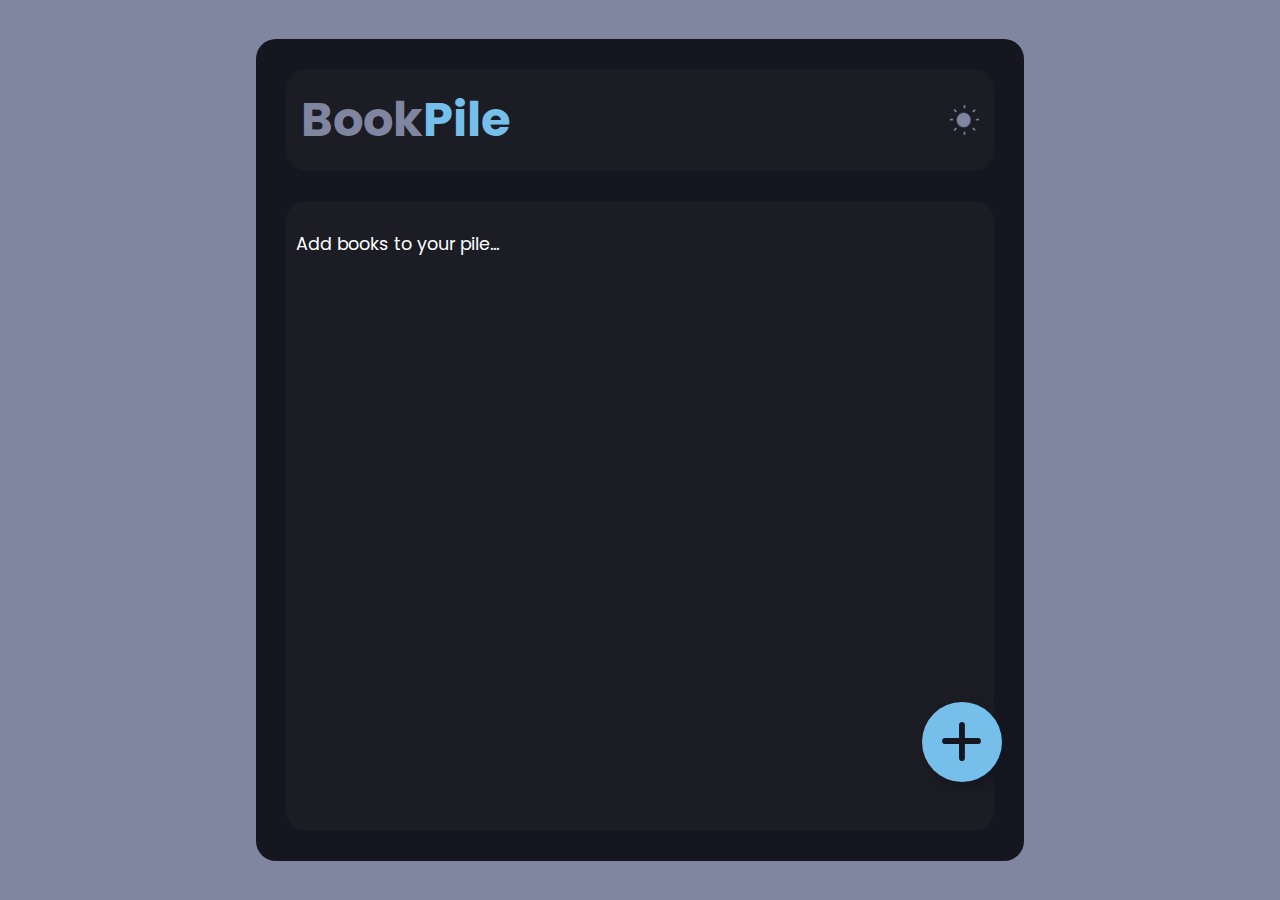
==== Frontend/index.html @ caa2416d "BookPile" ====
<!DOCTYPE html>
<html lang="en">
<head>
    <meta charset="UTF-8">
    <meta name="viewport" content="width=device-width, initial-scale=1.0">
    <link rel="shortcut icon" href="/Frontend/images/bookstack.png" type="image/x-icon">
    <link rel="stylesheet" href="https://cdnjs.cloudflare.com/ajax/libs/font-awesome/6.7.2/css/all.min.css" integrity="sha512-Evv84Mr4kqVGRNSgIGL/F/aIDqQb7xQ2vcrdIwxfjThSH8CSR7PBEakCr51Ck+w+/U6swU2Im1vVX0SVk9ABhg==" crossorigin="anonymous" referrerpolicy="no-referrer" />
    <link rel="stylesheet" href="style.css">
    <title>BookPile</title>
</head>
<body>
    
    <div class="main-container">
        <div class="header">
            <h1><span class="book-header">Book</span><span class="pile-header">Pile</span></h1>
            <img src="/Frontend/images/light.png" alt="">                
        </div>

        <div class="books-field">
            <p>Add books to your pile...</p>
            <div class="add-button-1">
                <i class="fa-solid fa-plus"></i>
            </div>
        </div>
    </div>

    <div class="popup-container">
        <div class="content-container">
            <div class="popup-dialog">
                <div class="book-title-container content">
                    <div class="user-input">
                        <input type="text" class="user-value" placeholder="Title of the Book...">       
                    </div>
                    <p class="error-message"></p>
        
                    <button class="next-button">
                            <i class="fa-solid fa-circle-chevron-right"></i>
                    </button>
                </div>
            </div>    
            
            <div class="popup-dialog">
                <div class="author-container content">
                    <div class="user-input">
                        <input type="text" class="user-value" placeholder="Author...">     
                    </div>
                    <p class="error-message"></p>  
                    
                    <button class="prev-button">
                        <i class="fa-solid fa-circle-chevron-left"></i>
                    </button>
                
                    <button class="next-button">
                        <i class="fa-solid fa-circle-chevron-right"></i>
                    </button>
                </div>
            </div>
            
            <div class="popup-dialog">
                <div class="page-number-container content">
                    <div class="user-input">
                        <input type="number" class="user-value" placeholder="Number of Pages...">
                        <p class="error-message"></p>       
                    </div>
                    
                    <button class="prev-button">
                        <i class="fa-solid fa-circle-chevron-left"></i>
                    </button>
                
                    <button class="next-button">
                        <i class="fa-solid fa-circle-chevron-right"></i>
                    </button>
                </div>
            </div>
            
            <div class="popup-dialog">
                <div class="confirm-status content">
                    <p>Have you read this book?</p>
                    <div class="yes-no">
                        <button class="yes-btn">Yes</button>
                        <button class="no-btn">No</button>
                    </div>
                    
                    <div class="confirm-button">
                        <button class="add-to-pile">Add Book</button>
                    </div>
    
                    <button class="prev-button">
                        <i class="fa-solid fa-circle-chevron-left"></i>
                    </button>
                </div>
            </div>  
        </div>
         
    </div>

    <script src="script.js"></script>
</body>
</html>
---- Frontend/style.css ----
@import url('https://fonts.googleapis.com/css2?family=Poppins:ital,wght@0,100;0,200;0,300;0,400;0,500;0,600;0,700;0,800;0,900;1,100;1,200;1,300;1,400;1,500;1,600;1,700;1,800;1,900&display=swap');

:root{
    --grayish-blue: #8086A0;
    --purple-gray : #15161f;
    --sky-blue : #76BFEA;
    --white : #FFFFFF;
    --minty-green : #36B57A;
    --red-brown : #B54936;
    --popup-background : rgba(0,0,0,0.7);
    --input-background : #343A50;
    --soft-green : #96EAD6;
    --vibrant-turquoise : #16E1D9;
    --soft-blue : #74C2F1;
    --medium-dark : rgba(88,85,85,0.1);
    --dialog-background :#232532;
}

*{
    margin: 0;
    padding: 0;
    box-sizing: border-box;
    /* outline: 2px solid red; */
}

body{
    width: 100%;
    height: 100vh;
    background-color:var(--grayish-blue) ;
    font-family: "Poppins",sans-serif;
    display: grid;
    place-items: center;
}

.main-container{
    width: 60%;
    height: auto;
    background-color: var(--purple-gray);
    border-radius: 20px;
    padding: 30px;
}

.header{
    display: flex;
    justify-content: space-between;
    align-items: center;
    background-color: var(--medium-dark);
    padding:15px;
    font-size: 1.5rem;
    border-radius: 20px;
}

.header .book-header {
    color: var(--grayish-blue);
}

.header .pile-header {
    color: var(--sky-blue);
}

.header img{
    width: 30px;
    cursor: pointer;
}

.books-field{
    height: 70vh;
    background-color: var(--medium-dark);
    border-radius: 20px;
    margin-top: 30px;
    padding: 30px 10px;
    position: relative;
}

.books-field p{
    color: var(--white);
    font-size: 1.1rem;
}

.add-button-1{
    width: 80px;
    height: 80px;
    background-color: var(--sky-blue);
    border-radius: 50%;
    box-shadow: 5px 5px 10px var(--purple-gray);
    position: fixed;
    top: 78%;
    left: 72%;
    cursor: pointer;
    transition: 0.4s;
}

.add-button-1:active{
    transform: scale(0.95);
}

.add-button-1 .fa-solid {
    font-size: 3rem;
    position: absolute;
    top: 50%;
    left: 50%;
    transform: translate(-50%, -50%);
    color: var(--purple-gray);
}


.popup-container{
    background-color: var(--popup-background);
    width: 100%;
    height: 100vh;
    position: absolute;
    top: 0%;
    left: 0%;
    display: none
}

.content-container{
    position: relative;
    left: 50%;
    top: 50%;
    height: 340px;
    width: 540px;
    display: flex;
    align-items: center;
    justify-content: center;
    transform: translate(-50%,-50%);
    overflow: hidden;
}

.popup-dialog{
    position: relative;
    margin: 0px auto;
    width: 540px;
    height: 340px;
    background-color: var(--dialog-background);
    border-radius: 20px;
    display: none;
}

.user-input{
    width: 80%;
    background-color: var(--input-background);
    color: var(--grayish-blue);
    border-bottom: 2px solid var(--sky-blue);
    border-radius: 10px;
    position: absolute;
    left: 50%;
    top: 50%;
    transform: translate(-50%,-50%);
}

.user-input input {
    width: 85%;
    background-color: transparent;
    color: var(--grayish-blue);
    font-size: 1rem;
    border:none;
    padding: 15px;
}

.user-input input:focus{
    border: none;
    outline: none;
}

.user-input input::placeholder{
    color: var(--grayish-blue);
    font-size: 1rem;
}

.error-message{
    color: red;
    font-size: 0.9rem;
    opacity: 0;
}

/* ==============Removing spin arrows in number input */

/* For Firefox */
input[type="number"] {
    -moz-appearance: textfield;
  }

/* For Webkit-based browsers (Chrome, Safari, Opera) */
input[type="number"]::-webkit-outer-spin-button,
input[type="number"]::-webkit-inner-spin-button {
-webkit-appearance: none;
margin: 0;
}

/* ===================================================== */

.next-button{
    cursor: pointer;
    background-color: transparent;
    border: none;
    position: absolute;
    top: 80%;
    right: 5%;
}

.popup-dialog .fa-solid{
    color: var(--input-background);
    font-size: 2.5rem;
    border-radius: 50%;
}

.prev-button{
    cursor: pointer;
    background-color: transparent;
    border: none;
    position: absolute;
    top: 80%;
    left: 5%;
}

.confirm-status{
    width: 80%;
    position: absolute;
    top: 50%;
    left: 50%;
    transform: translate(-50%, -50%);
    padding: 30px;
}

.confirm-status p {
    color: var(--grayish-blue);
    font-size: 1.2rem;
    text-align: center;
}

.disabled{
    cursor: not-allowed;
    background-color: var(--grayish-blue);
}

.yes-no{
    display: flex;
    align-items: center;
    justify-content: space-between;
    margin: 35px auto;
    width: 80%;
    
}

.yes-no .yes-btn {
    background-color: rgba(54, 181, 122, 0.603);
    color: rgba(255, 255, 255, 0.699);
    font-size: 20px;
    border: none;
    padding: 8px 35px;
    border-radius: 10px;
    cursor: pointer;
    transition: 0.4s;
}

.yes-no .yes-btn:hover{
    background-color: transparent;
    color: var(--minty-green);
    border: 1px solid var(--minty-green);
}

.yes-no .no-btn{
    background-color:rgba(181, 73, 54, 0.61);
    color: var(--dialog-background);
    font-size: 20px;
    border: none;
    padding: 8px 35px;
    border-radius: 10px;
    cursor: pointer;
    transition: 0.4s;
}

.yes-no .no-btn:hover{
    background-color: transparent;
    color: var(--red-brown);
    border: 1px solid var(--red-brown);
}

.confirm-button{
    margin: 40px auto;
    width: 50%;
}

.add-to-pile{
    width: 100%;
    background-color: transparent;
    color: var(--sky-blue);
    padding: 10px 35px;
    font-size: 20px;
    border-radius: 10px;
    border:1px solid var(--sky-blue) ;
    cursor: pointer;
    transition: 0.4s;
}

.add-to-pile:hover{
    background-color: var(--sky-blue);
    color: var(--dialog-background);
    border: none;
}
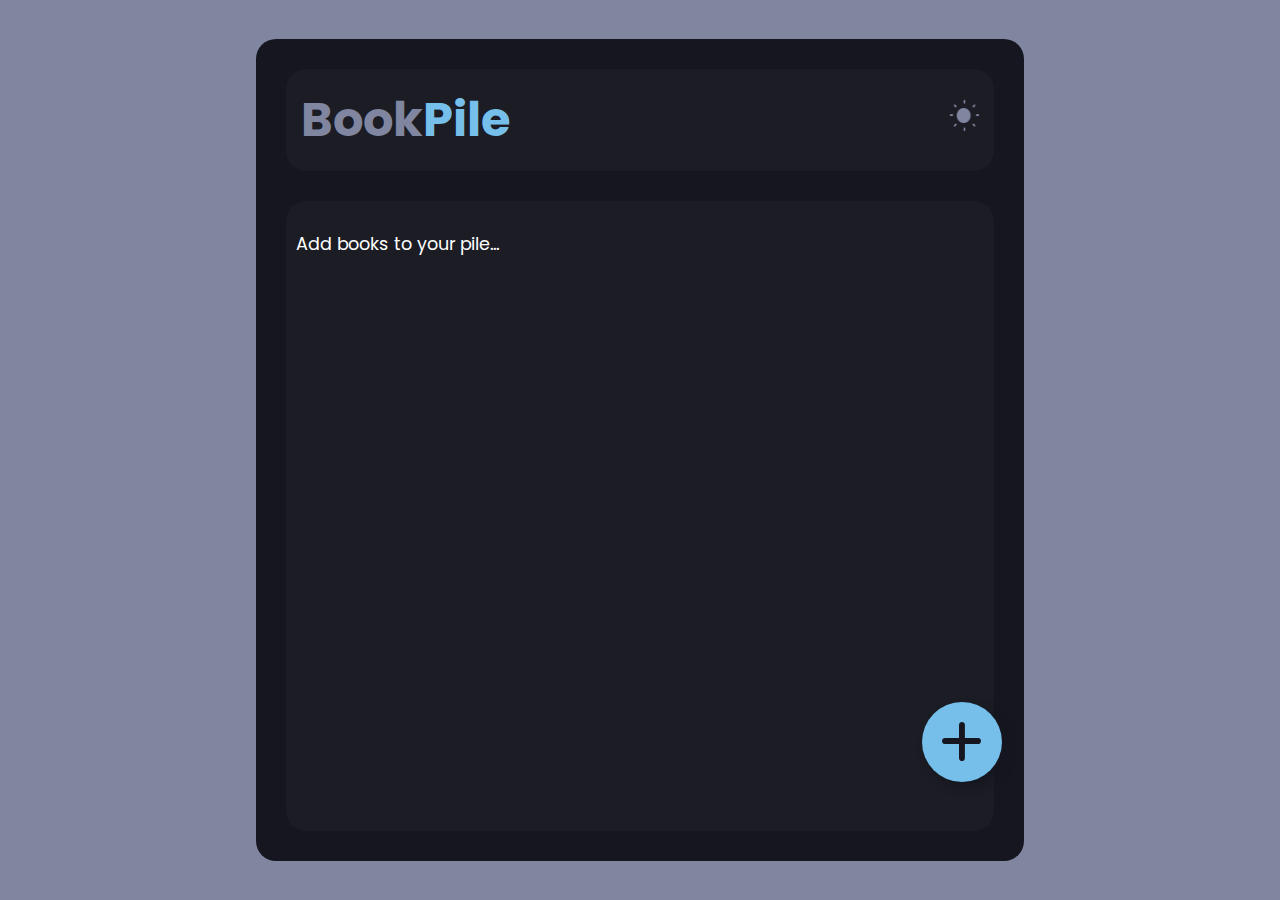
==== commit 8b3136b3: "Inserted Dark Theme Icon" ====
--- a/Frontend/index.html
+++ b/Frontend/index.html
@@ -13,7 +13,10 @@
     <div class="main-container">
         <div class="header">
             <h1><span class="book-header">Book</span><span class="pile-header">Pile</span></h1>
-            <img src="/Frontend/images/light.png" alt="">                
+            <div class="light-dark-button">
+                <img src="/Frontend/images/light.png" alt="" class="light-theme">
+                <img src="/Frontend/images/dark.png" alt="" class="dark-theme"> 
+            </div>               
         </div>
 
         <div class="books-field">
@@ -28,10 +31,13 @@
         <div class="content-container">
             <div class="popup-dialog">
                 <div class="book-title-container content">
-                    <div class="user-input">
-                        <input type="text" class="user-value" placeholder="Title of the Book...">       
+                    <div class="input-container">
+                        <div class="user-input">
+                            <input type="text" class="user-value" placeholder="Title of the Book...">       
+                        </div>
+                        <p class="error-message"></p>
                     </div>
-                    <p class="error-message"></p>
+                    
         
                     <button class="next-button">
                             <i class="fa-solid fa-circle-chevron-right"></i>
@@ -42,9 +48,9 @@
             <div class="popup-dialog">
                 <div class="author-container content">
                     <div class="user-input">
-                        <input type="text" class="user-value" placeholder="Author...">     
+                        <input type="text" class="user-value" placeholder="Author...">    
                     </div>
-                    <p class="error-message"></p>  
+                    <p class="error-message"></p> 
                     
                     <button class="prev-button">
                         <i class="fa-solid fa-circle-chevron-left"></i>
@@ -59,9 +65,9 @@
             <div class="popup-dialog">
                 <div class="page-number-container content">
                     <div class="user-input">
-                        <input type="number" class="user-value" placeholder="Number of Pages...">
-                        <p class="error-message"></p>       
+                        <input type="number" class="user-value" placeholder="Number of Pages...">            
                     </div>
+                    <p class="error-message"></p> 
                     
                     <button class="prev-button">
                         <i class="fa-solid fa-circle-chevron-left"></i>
@@ -78,7 +84,9 @@
                     <p>Have you read this book?</p>
                     <div class="yes-no">
                         <button class="yes-btn">Yes</button>
+                        <p class="error-message"></p> 
                         <button class="no-btn">No</button>
+                        <p class="error-message"></p> 
                     </div>
                     
                     <div class="confirm-button">
--- a/Frontend/style.css
+++ b/Frontend/style.css
@@ -63,6 +63,10 @@
     cursor: pointer;
 }
 
+.dark-theme {
+    display: none;
+}
+
 .books-field{
     height: 70vh;
     background-color: var(--medium-dark);
@@ -137,6 +141,17 @@
     display: none;
 }
 
+.displaySlide{
+    display: block;
+}
+
+.input-container{
+    position: relative;
+    left: 50%;
+    top: 50%;
+    transform: translate(-50%,-50%);
+}
+
 .user-input{
     width: 80%;
     background-color: var(--input-background);
@@ -145,8 +160,7 @@
     border-radius: 10px;
     position: absolute;
     left: 50%;
-    top: 50%;
-    transform: translate(-50%,-50%);
+    transform: translate(-50%);
 }
 
 .user-input input {
@@ -156,6 +170,7 @@
     font-size: 1rem;
     border:none;
     padding: 15px;
+    position: relative;
 }
 
 .user-input input:focus{
@@ -169,9 +184,10 @@
 }
 
 .error-message{
-    color: red;
+    color: var(--red-brown);
     font-size: 0.9rem;
     opacity: 0;
+    position: absolute;
 }
 
 /* ==============Removing spin arrows in number input */
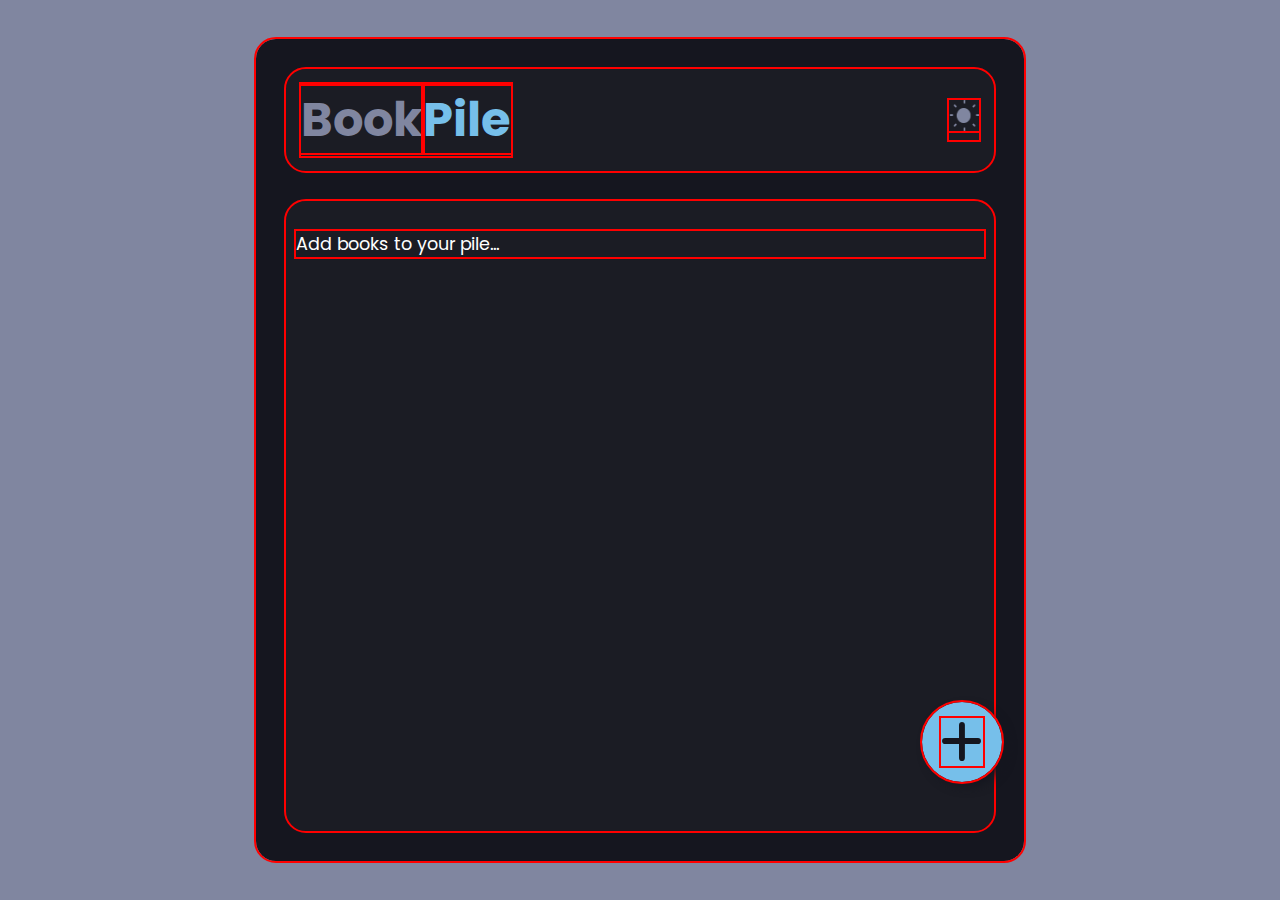
==== commit b0c92a80: "Book Pile App" ====
--- a/Frontend/index.html
+++ b/Frontend/index.html
@@ -47,11 +47,12 @@
             
             <div class="popup-dialog">
                 <div class="author-container content">
-                    <div class="user-input">
-                        <input type="text" class="user-value" placeholder="Author...">    
+                    <div class="input-container">
+                        <div class="user-input">
+                            <input type="text" class="user-value" placeholder="Author...">    
+                        </div>
+                        <p class="error-message"></p> 
                     </div>
-                    <p class="error-message"></p> 
-                    
                     <button class="prev-button">
                         <i class="fa-solid fa-circle-chevron-left"></i>
                     </button>
@@ -64,11 +65,12 @@
             
             <div class="popup-dialog">
                 <div class="page-number-container content">
-                    <div class="user-input">
-                        <input type="number" class="user-value" placeholder="Number of Pages...">            
+                    <div class="input-container">
+                        <div class="user-input">
+                            <input type="number" class="user-value" placeholder="Number of Pages...">            
+                        </div>
+                        <p class="error-message"></p> 
                     </div>
-                    <p class="error-message"></p> 
-                    
                     <button class="prev-button">
                         <i class="fa-solid fa-circle-chevron-left"></i>
                     </button>
@@ -81,12 +83,19 @@
             
             <div class="popup-dialog">
                 <div class="confirm-status content">
-                    <p>Have you read this book?</p>
+                    <p class="have-you">Have you read this book?</p>
                     <div class="yes-no">
-                        <button class="yes-btn">Yes</button>
-                        <p class="error-message"></p> 
-                        <button class="no-btn">No</button>
-                        <p class="error-message"></p> 
+                        <div class="yes-error">
+                            <button class="yes-btn">Yes</button>
+                            <p class="error-message"></p> 
+                        </div>
+                        
+                        <div class="no-error">
+                            <button class="no-btn">No</button>
+                            <p class="error-message"></p> 
+                        </div>
+                                                
+                        
                     </div>
                     
                     <div class="confirm-button">
--- a/Frontend/style.css
+++ b/Frontend/style.css
@@ -20,7 +20,7 @@
     margin: 0;
     padding: 0;
     box-sizing: border-box;
-    /* outline: 2px solid red; */
+    outline: 2px solid red;
 }
 
 body{
@@ -30,6 +30,7 @@
     font-family: "Poppins",sans-serif;
     display: grid;
     place-items: center;
+    position: relative;
 }
 
 .main-container{
@@ -119,7 +120,7 @@
 }
 
 .content-container{
-    position: relative;
+    position: absolute;
     left: 50%;
     top: 50%;
     height: 340px;
@@ -146,19 +147,22 @@
 }
 
 .input-container{
-    position: relative;
+    width: 80%;
+    height: 110px;
+    position: absolute;
     left: 50%;
     top: 50%;
     transform: translate(-50%,-50%);
 }
 
 .user-input{
-    width: 80%;
+    width: 100%;
     background-color: var(--input-background);
     color: var(--grayish-blue);
     border-bottom: 2px solid var(--sky-blue);
     border-radius: 10px;
     position: absolute;
+    top: 30%;
     left: 50%;
     transform: translate(-50%);
 }
@@ -188,6 +192,7 @@
     font-size: 0.9rem;
     opacity: 0;
     position: absolute;
+    bottom: 0%;
 }
 
 /* ==============Removing spin arrows in number input */
@@ -232,14 +237,14 @@
 
 .confirm-status{
     width: 80%;
-    position: absolute;
+    position: relative;
     top: 50%;
     left: 50%;
     transform: translate(-50%, -50%);
     padding: 30px;
 }
 
-.confirm-status p {
+.have-you {
     color: var(--grayish-blue);
     font-size: 1.2rem;
     text-align: center;
@@ -255,8 +260,15 @@
     align-items: center;
     justify-content: space-between;
     margin: 35px auto;
-    width: 80%;
-    
+    width: 100%;
+    position: relative;
+}
+
+.yes-error,
+.no-error{
+    position: relative;
+    width: 40%;
+    height: 70px;
 }
 
 .yes-no .yes-btn {
@@ -283,6 +295,7 @@
     border: none;
     padding: 8px 35px;
     border-radius: 10px;
+    float: right;
     cursor: pointer;
     transition: 0.4s;
 }
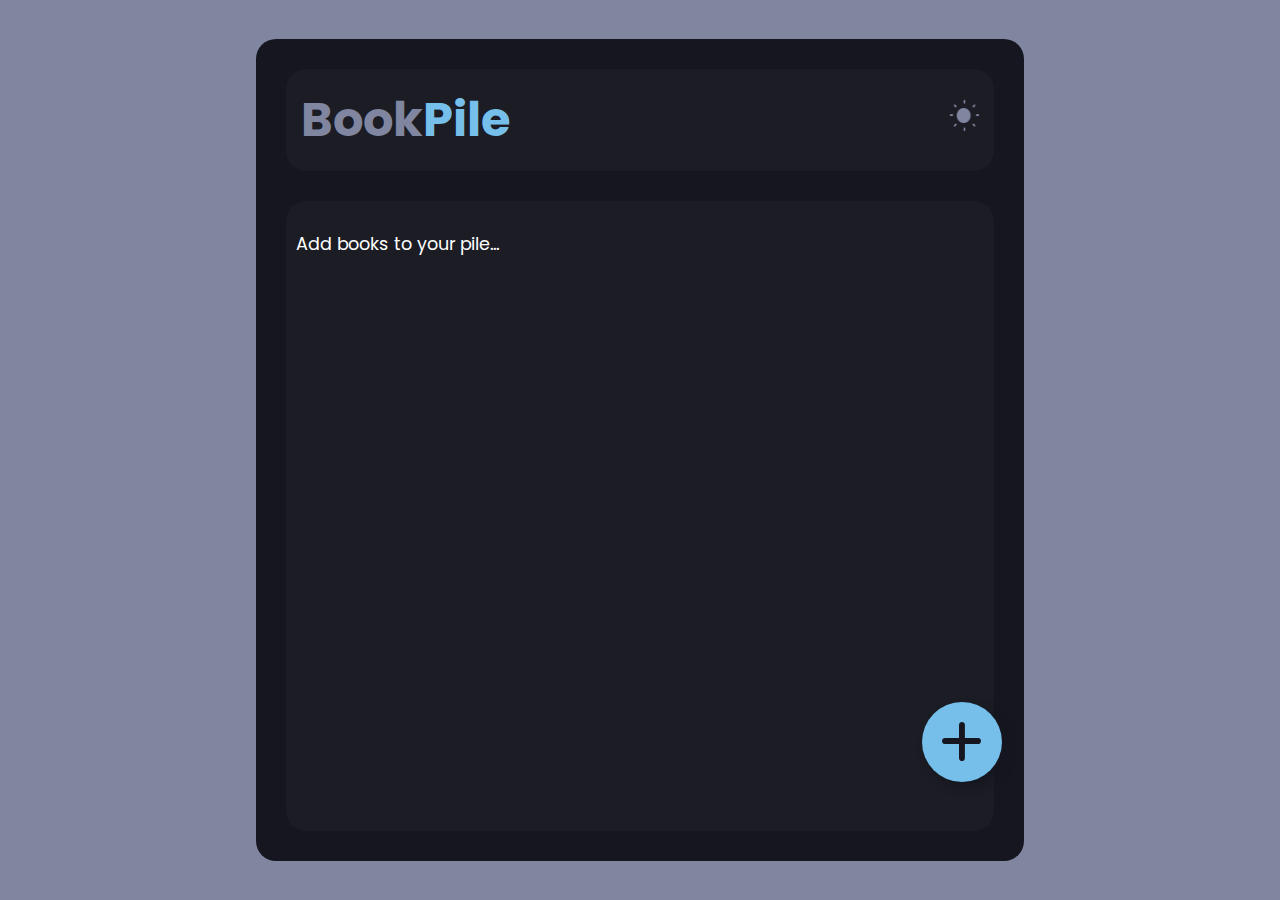
==== commit 9f8d9f81: "Enabled "Enter" keyboard event" ====
--- a/Frontend/index.html
+++ b/Frontend/index.html
@@ -86,16 +86,18 @@
                     <p class="have-you">Have you read this book?</p>
                     <div class="yes-no">
                         <div class="yes-error">
-                            <button class="yes-btn">Yes</button>
-                            <p class="error-message"></p> 
+                            <div class="input-container">
+                                <button class="yes-btn">Yes</button>
+                                <p class="error-message"></p> 
+                            </div>
                         </div>
                         
                         <div class="no-error">
-                            <button class="no-btn">No</button>
-                            <p class="error-message"></p> 
-                        </div>
-                                                
-                        
+                            <div class="input-container">
+                                <button class="no-btn">No</button>
+                                <p class="error-message"></p> 
+                            </div>
+                        </div>                        
                     </div>
                     
                     <div class="confirm-button">
--- a/Frontend/style.css
+++ b/Frontend/style.css
@@ -20,7 +20,7 @@
     margin: 0;
     padding: 0;
     box-sizing: border-box;
-    outline: 2px solid red;
+    /* outline: 2px solid red; */
 }
 
 body{
@@ -267,8 +267,9 @@
 .yes-error,
 .no-error{
     position: relative;
-    width: 40%;
+    width: 50%;
     height: 70px;
+    border: 5px solid red;
 }
 
 .yes-no .yes-btn {
